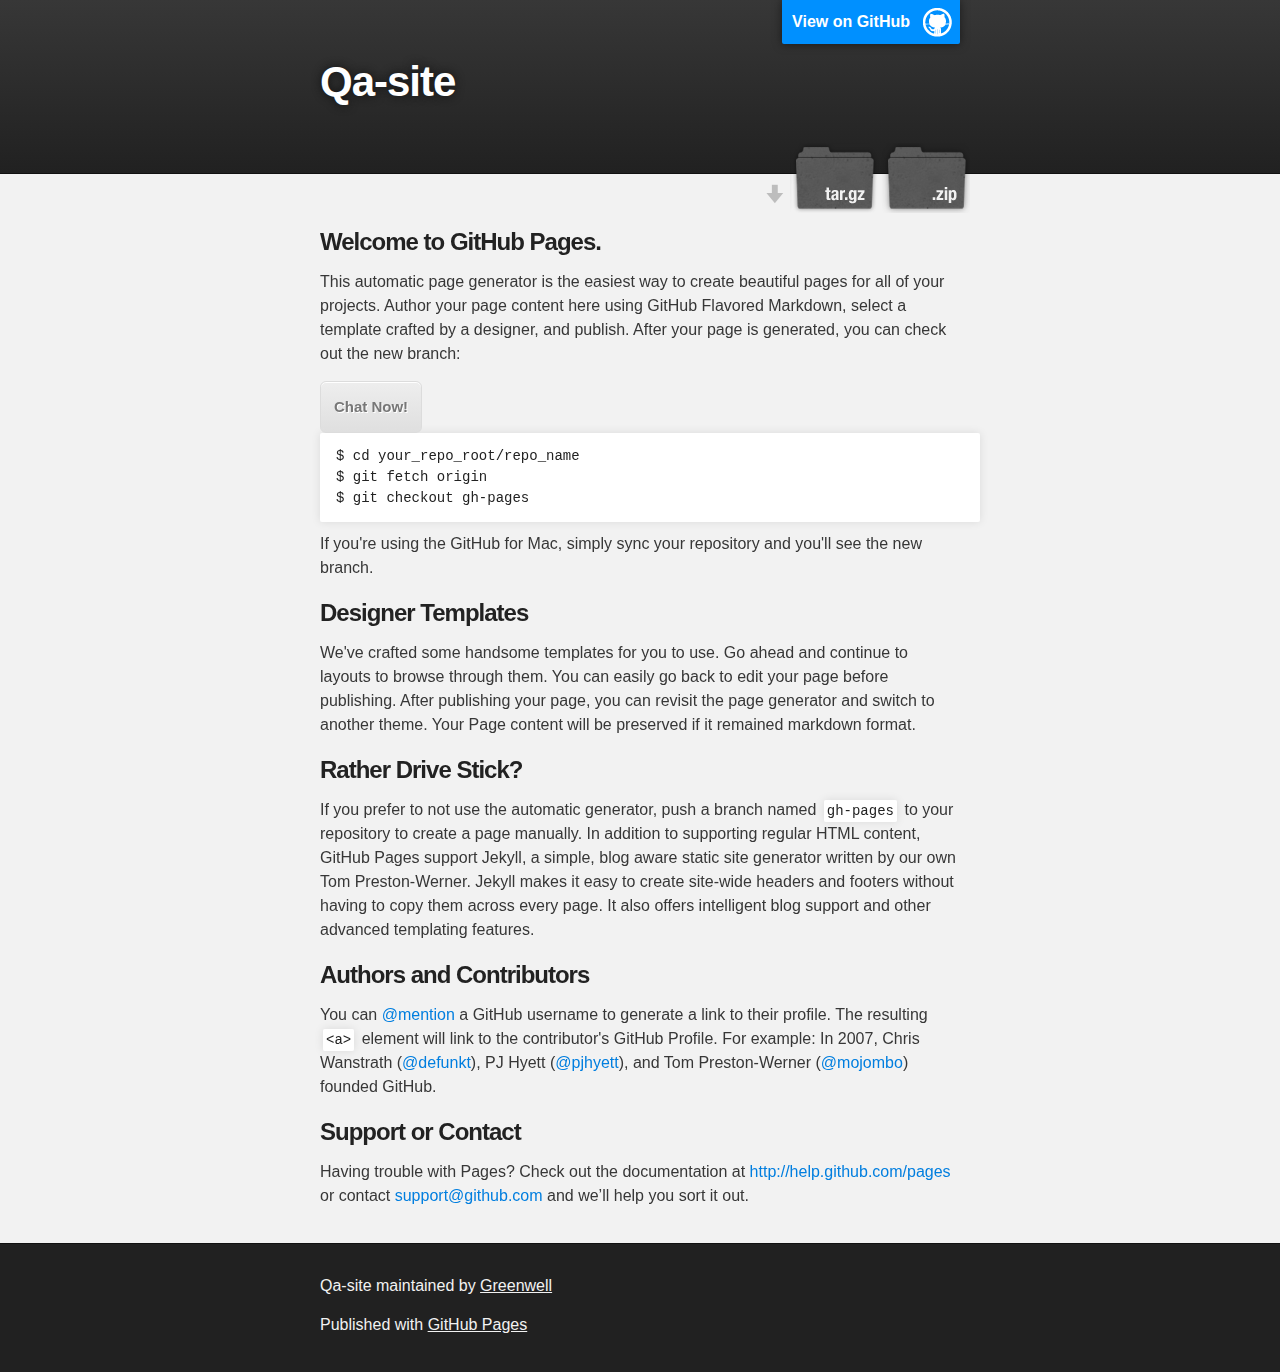
==== page1.html @ 6e8ea8be "More pages" ====
<!DOCTYPE html>
<html>

  <head>
    <meta charset='utf-8' />
    <meta http-equiv="X-UA-Compatible" content="chrome=1" />
    <meta name="description" content="Qa-site : " />
    <meta name="viewport" content="user-scalable=0, width=device-width, initial-scale=1.0,  minimum-scale=1.0, maximum-scale=1.0">

    <link rel="stylesheet" type="text/css" media="screen" href="stylesheets/stylesheet.css">

    <title>Page1</title>
	<style type="text/css">
	.help-button {
		-moz-box-shadow:inset 0px 1px 0px 0px #ffffff;
		-webkit-box-shadow:inset 0px 1px 0px 0px #ffffff;
		box-shadow:inset 0px 1px 0px 0px #ffffff;
		background:-webkit-gradient( linear, left top, left bottom, color-stop(0.05, #ededed), color-stop(1, #dfdfdf) );
		background:-moz-linear-gradient( center top, #ededed 5%, #dfdfdf 100% );
		filter:progid:DXImageTransform.Microsoft.gradient(startColorstr='#ededed', endColorstr='#dfdfdf');
		background-color:#ededed;
		-webkit-border-top-left-radius:6px;
		-moz-border-radius-topleft:6px;
		border-top-left-radius:6px;
		-webkit-border-top-right-radius:6px;
		-moz-border-radius-topright:6px;
		border-top-right-radius:6px;
		-webkit-border-bottom-right-radius:6px;
		-moz-border-radius-bottomright:6px;
		border-bottom-right-radius:6px;
		-webkit-border-bottom-left-radius:6px;
		-moz-border-radius-bottomleft:6px;
		border-bottom-left-radius:6px;
		text-indent:0;
		border:1px solid #dcdcdc;
		display:inline-block;
		color:#777777;
		font-family:arial;
		font-size:15px;
		font-weight:bold;
		font-style:normal;
		height:50px;
		line-height:50px;
		width:100px;
		text-decoration:none;
		text-align:center;
		text-shadow:1px 1px 0px #ffffff;
	}
	.help-button:hover {
		background:-webkit-gradient( linear, left top, left bottom, color-stop(0.05, #dfdfdf), color-stop(1, #ededed) );
		background:-moz-linear-gradient( center top, #dfdfdf 5%, #ededed 100% );
		filter:progid:DXImageTransform.Microsoft.gradient(startColorstr='#dfdfdf', endColorstr='#ededed');
		background-color:#dfdfdf;
	}.help-button:active {
		position:relative;
		top:1px;
	}</style>
  </head>
  <body>

	  <script type="text/javascript">
	  /* LP Mobile JS Configuration */
	  var _LP_CFG_ = {
	     app_id : "e4ebf57c",
	     options : {
	       // All configuration options defined in here
	       triggerSelector : '.help-button', // Replace with a selector to your help button(s)
	       onChatDisabled : function(els) { // An event that fires when chat is disabled. It takes one parameter which is an array of your trigger selectors.
	         for(var i = 0; i < els.length; i++) {
	           els[i].style.opacity = .5;
	         }
	       },
	       onChatEnabled : function(els) { // An event that fires when chat is enabled. It takes one parameter which is an array of your trigger selectors.
	         for(var i = 0; i < els.length; i++) {
	           els[i].style.opacity = 1;
	         }
	       }
	     }
	   };
	  /* End of Configuration */
 
	  /* LP Mobile JS include */
	  (function(){var a=_LP_CFG_.lpjsid="lpjs-"+(new Date).getTime(),b=document.createElement("script"),s=document.getElementsByTagName("script")[0];b.id=a;b.type="text/javascript";b.async=true;b.src="https://s3.amazonaws.com/look-dev-html-lib/lp_lib/liveperson-mobile.js";s.parentNode.insertBefore(b,s)})();
  /* End of Include */
	</script>

    <!-- HEADER -->
    <div id="header_wrap" class="outer">
        <header class="inner">
          <a id="forkme_banner" href="https://github.com/Greenwell/qa-site">View on GitHub</a>

          <h1 id="project_title">Qa-site</h1>
          <h2 id="project_tagline"></h2>

            <section id="downloads">
              <a class="zip_download_link" href="https://github.com/Greenwell/qa-site/zipball/master">Download this project as a .zip file</a>
              <a class="tar_download_link" href="https://github.com/Greenwell/qa-site/tarball/master">Download this project as a tar.gz file</a>
            </section>
        </header>
    </div>

    <!-- MAIN CONTENT -->
    <div id="main_content_wrap" class="outer">
      <section id="main_content" class="inner">
        <h3>
<a name="welcome-to-github-pages" class="anchor" href="#welcome-to-github-pages"><span class="octicon octicon-link"></span></a>Welcome to GitHub Pages.</h3>

<p>This automatic page generator is the easiest way to create beautiful pages for all of your projects. Author your page content here using GitHub Flavored Markdown, select a template crafted by a designer, and publish. After your page is generated, you can check out the new branch:</p>
			  <a href="#" class="help-button">Chat Now!</a>

<pre><code>$ cd your_repo_root/repo_name
$ git fetch origin
$ git checkout gh-pages
</code></pre>

<p>If you're using the GitHub for Mac, simply sync your repository and you'll see the new branch.</p>

<h3>
<a name="designer-templates" class="anchor" href="#designer-templates"><span class="octicon octicon-link"></span></a>Designer Templates</h3>

<p>We've crafted some handsome templates for you to use. Go ahead and continue to layouts to browse through them. You can easily go back to edit your page before publishing. After publishing your page, you can revisit the page generator and switch to another theme. Your Page content will be preserved if it remained markdown format.</p>

<h3>
<a name="rather-drive-stick" class="anchor" href="#rather-drive-stick"><span class="octicon octicon-link"></span></a>Rather Drive Stick?</h3>

<p>If you prefer to not use the automatic generator, push a branch named <code>gh-pages</code> to your repository to create a page manually. In addition to supporting regular HTML content, GitHub Pages support Jekyll, a simple, blog aware static site generator written by our own Tom Preston-Werner. Jekyll makes it easy to create site-wide headers and footers without having to copy them across every page. It also offers intelligent blog support and other advanced templating features.</p>

<h3>
<a name="authors-and-contributors" class="anchor" href="#authors-and-contributors"><span class="octicon octicon-link"></span></a>Authors and Contributors</h3>

<p>You can <a href="https://github.com/blog/821" class="user-mention">@mention</a> a GitHub username to generate a link to their profile. The resulting <code>&lt;a&gt;</code> element will link to the contributor's GitHub Profile. For example: In 2007, Chris Wanstrath (<a href="https://github.com/defunkt" class="user-mention">@defunkt</a>), PJ Hyett (<a href="https://github.com/pjhyett" class="user-mention">@pjhyett</a>), and Tom Preston-Werner (<a href="https://github.com/mojombo" class="user-mention">@mojombo</a>) founded GitHub.</p>

<h3>
<a name="support-or-contact" class="anchor" href="#support-or-contact"><span class="octicon octicon-link"></span></a>Support or Contact</h3>

<p>Having trouble with Pages? Check out the documentation at <a href="http://help.github.com/pages">http://help.github.com/pages</a> or contact <a href="mailto:support@github.com">support@github.com</a> and we’ll help you sort it out.</p>
      </section>
    </div>

    <!-- FOOTER  -->
    <div id="footer_wrap" class="outer">
      <footer class="inner">
        <p class="copyright">Qa-site maintained by <a href="https://github.com/Greenwell">Greenwell</a></p>
        <p>Published with <a href="http://pages.github.com">GitHub Pages</a></p>
      </footer>
    </div>

    

  </body>
</html>
---- stylesheets/stylesheet.css ----
/*******************************************************************************
Slate Theme for GitHub Pages
by Jason Costello, @jsncostello
*******************************************************************************/

@import url(pygment_trac.css);

/*******************************************************************************
MeyerWeb Reset
*******************************************************************************/

html, body, div, span, applet, object, iframe,
h1, h2, h3, h4, h5, h6, p, blockquote, pre,
a, abbr, acronym, address, big, cite, code,
del, dfn, em, img, ins, kbd, q, s, samp,
small, strike, strong, sub, sup, tt, var,
b, u, i, center,
dl, dt, dd, ol, ul, li,
fieldset, form, label, legend,
table, caption, tbody, tfoot, thead, tr, th, td,
article, aside, canvas, details, embed,
figure, figcaption, footer, header, hgroup,
menu, nav, output, ruby, section, summary,
time, mark, audio, video {
  margin: 0;
  padding: 0;
  border: 0;
  font: inherit;
  vertical-align: baseline;
}

/* HTML5 display-role reset for older browsers */
article, aside, details, figcaption, figure,
footer, header, hgroup, menu, nav, section {
  display: block;
}

ol, ul {
  list-style: none;
}

table {
  border-collapse: collapse;
  border-spacing: 0;
}

/*******************************************************************************
Theme Styles
*******************************************************************************/

body {
  box-sizing: border-box;
  color:#373737;
  background: #212121;
  font-size: 16px;
  font-family: 'Myriad Pro', Calibri, Helvetica, Arial, sans-serif;
  line-height: 1.5;
  -webkit-font-smoothing: antialiased;
}

h1, h2, h3, h4, h5, h6 {
  margin: 10px 0;
  font-weight: 700;
  color:#222222;
  font-family: 'Lucida Grande', 'Calibri', Helvetica, Arial, sans-serif;
  letter-spacing: -1px;
}

h1 {
  font-size: 36px;
  font-weight: 700;
}

h2 {
  padding-bottom: 10px;
  font-size: 32px;
  background: url('../images/bg_hr.png') repeat-x bottom;
}

h3 {
  font-size: 24px;
}

h4 {
  font-size: 21px;
}

h5 {
  font-size: 18px;
}

h6 {
  font-size: 16px;
}

p {
  margin: 10px 0 15px 0;
}

footer p {
  color: #f2f2f2;
}

a {
  text-decoration: none;
  color: #007edf;
  text-shadow: none;

  transition: color 0.5s ease;
  transition: text-shadow 0.5s ease;
  -webkit-transition: color 0.5s ease;
  -webkit-transition: text-shadow 0.5s ease;
  -moz-transition: color 0.5s ease;
  -moz-transition: text-shadow 0.5s ease;
  -o-transition: color 0.5s ease;
  -o-transition: text-shadow 0.5s ease;
  -ms-transition: color 0.5s ease;
  -ms-transition: text-shadow 0.5s ease;
}

a:hover, a:focus {text-decoration: underline;}

footer a {
  color: #F2F2F2;
  text-decoration: underline;
}

em {
  font-style: italic;
}

strong {
  font-weight: bold;
}

img {
  position: relative;
  margin: 0 auto;
  max-width: 739px;
  padding: 5px;
  margin: 10px 0 10px 0;
  border: 1px solid #ebebeb;

  box-shadow: 0 0 5px #ebebeb;
  -webkit-box-shadow: 0 0 5px #ebebeb;
  -moz-box-shadow: 0 0 5px #ebebeb;
  -o-box-shadow: 0 0 5px #ebebeb;
  -ms-box-shadow: 0 0 5px #ebebeb;
}

p img {
  display: inline;
  margin: 0;
  padding: 0;
  vertical-align: middle;
  text-align: center;
  border: none;
}

pre, code {
  width: 100%;
  color: #222;
  background-color: #fff;

  font-family: Monaco, "Bitstream Vera Sans Mono", "Lucida Console", Terminal, monospace;
  font-size: 14px;

  border-radius: 2px;
  -moz-border-radius: 2px;
  -webkit-border-radius: 2px;
}

pre {
  width: 100%;
  padding: 10px;
  box-shadow: 0 0 10px rgba(0,0,0,.1);
  overflow: auto;
}

code {
  padding: 3px;
  margin: 0 3px;
  box-shadow: 0 0 10px rgba(0,0,0,.1);
}

pre code {
  display: block;
  box-shadow: none;
}

blockquote {
  color: #666;
  margin-bottom: 20px;
  padding: 0 0 0 20px;
  border-left: 3px solid #bbb;
}


ul, ol, dl {
  margin-bottom: 15px
}

ul {
  list-style: inside;
  padding-left: 20px;
}

ol {
  list-style: decimal inside;
  padding-left: 20px;
}

dl dt {
  font-weight: bold;
}

dl dd {
  padding-left: 20px;
  font-style: italic;
}

dl p {
  padding-left: 20px;
  font-style: italic;
}

hr {
  height: 1px;
  margin-bottom: 5px;
  border: none;
  background: url('../images/bg_hr.png') repeat-x center;
}

table {
  border: 1px solid #373737;
  margin-bottom: 20px;
  text-align: left;
 }

th {
  font-family: 'Lucida Grande', 'Helvetica Neue', Helvetica, Arial, sans-serif;
  padding: 10px;
  background: #373737;
  color: #fff;
 }

td {
  padding: 10px;
  border: 1px solid #373737;
 }

form {
  background: #f2f2f2;
  padding: 20px;
}

/*******************************************************************************
Full-Width Styles
*******************************************************************************/

.outer {
  width: 100%;
}

.inner {
  position: relative;
  max-width: 640px;
  padding: 20px 10px;
  margin: 0 auto;
}

#forkme_banner {
  display: block;
  position: absolute;
  top:0;
  right: 10px;
  z-index: 10;
  padding: 10px 50px 10px 10px;
  color: #fff;
  background: url('../images/blacktocat.png') #0090ff no-repeat 95% 50%;
  font-weight: 700;
  box-shadow: 0 0 10px rgba(0,0,0,.5);
  border-bottom-left-radius: 2px;
  border-bottom-right-radius: 2px;
}

#header_wrap {
  background: #212121;
  background: -moz-linear-gradient(top, #373737, #212121);
  background: -webkit-linear-gradient(top, #373737, #212121);
  background: -ms-linear-gradient(top, #373737, #212121);
  background: -o-linear-gradient(top, #373737, #212121);
  background: linear-gradient(top, #373737, #212121);
}

#header_wrap .inner {
  padding: 50px 10px 30px 10px;
}

#project_title {
  margin: 0;
  color: #fff;
  font-size: 42px;
  font-weight: 700;
  text-shadow: #111 0px 0px 10px;
}

#project_tagline {
  color: #fff;
  font-size: 24px;
  font-weight: 300;
  background: none;
  text-shadow: #111 0px 0px 10px;
}

#downloads {
  position: absolute;
  width: 210px;
  z-index: 10;
  bottom: -40px;
  right: 0;
  height: 70px;
  background: url('../images/icon_download.png') no-repeat 0% 90%;
}

.zip_download_link {
  display: block;
  float: right;
  width: 90px;
  height:70px;
  text-indent: -5000px;
  overflow: hidden;
  background: url(../images/sprite_download.png) no-repeat bottom left;
}

.tar_download_link {
  display: block;
  float: right;
  width: 90px;
  height:70px;
  text-indent: -5000px;
  overflow: hidden;
  background: url(../images/sprite_download.png) no-repeat bottom right;
  margin-left: 10px;
}

.zip_download_link:hover {
  background: url(../images/sprite_download.png) no-repeat top left;
}

.tar_download_link:hover {
  background: url(../images/sprite_download.png) no-repeat top right;
}

#main_content_wrap {
  background: #f2f2f2;
  border-top: 1px solid #111;
  border-bottom: 1px solid #111;
}

#main_content {
  padding-top: 40px;
}

#footer_wrap {
  background: #212121;
}



/*******************************************************************************
Small Device Styles
*******************************************************************************/

@media screen and (max-width: 480px) {
  body {
    font-size:14px;
  }

  #downloads {
    display: none;
  }

  .inner {
    min-width: 320px;
    max-width: 480px;
  }

  #project_title {
  font-size: 32px;
  }

  h1 {
    font-size: 28px;
  }

  h2 {
    font-size: 24px;
  }

  h3 {
    font-size: 21px;
  }

  h4 {
    font-size: 18px;
  }

  h5 {
    font-size: 14px;
  }

  h6 {
    font-size: 12px;
  }

  code, pre {
    min-width: 320px;
    max-width: 480px;
    font-size: 11px;
  }

}
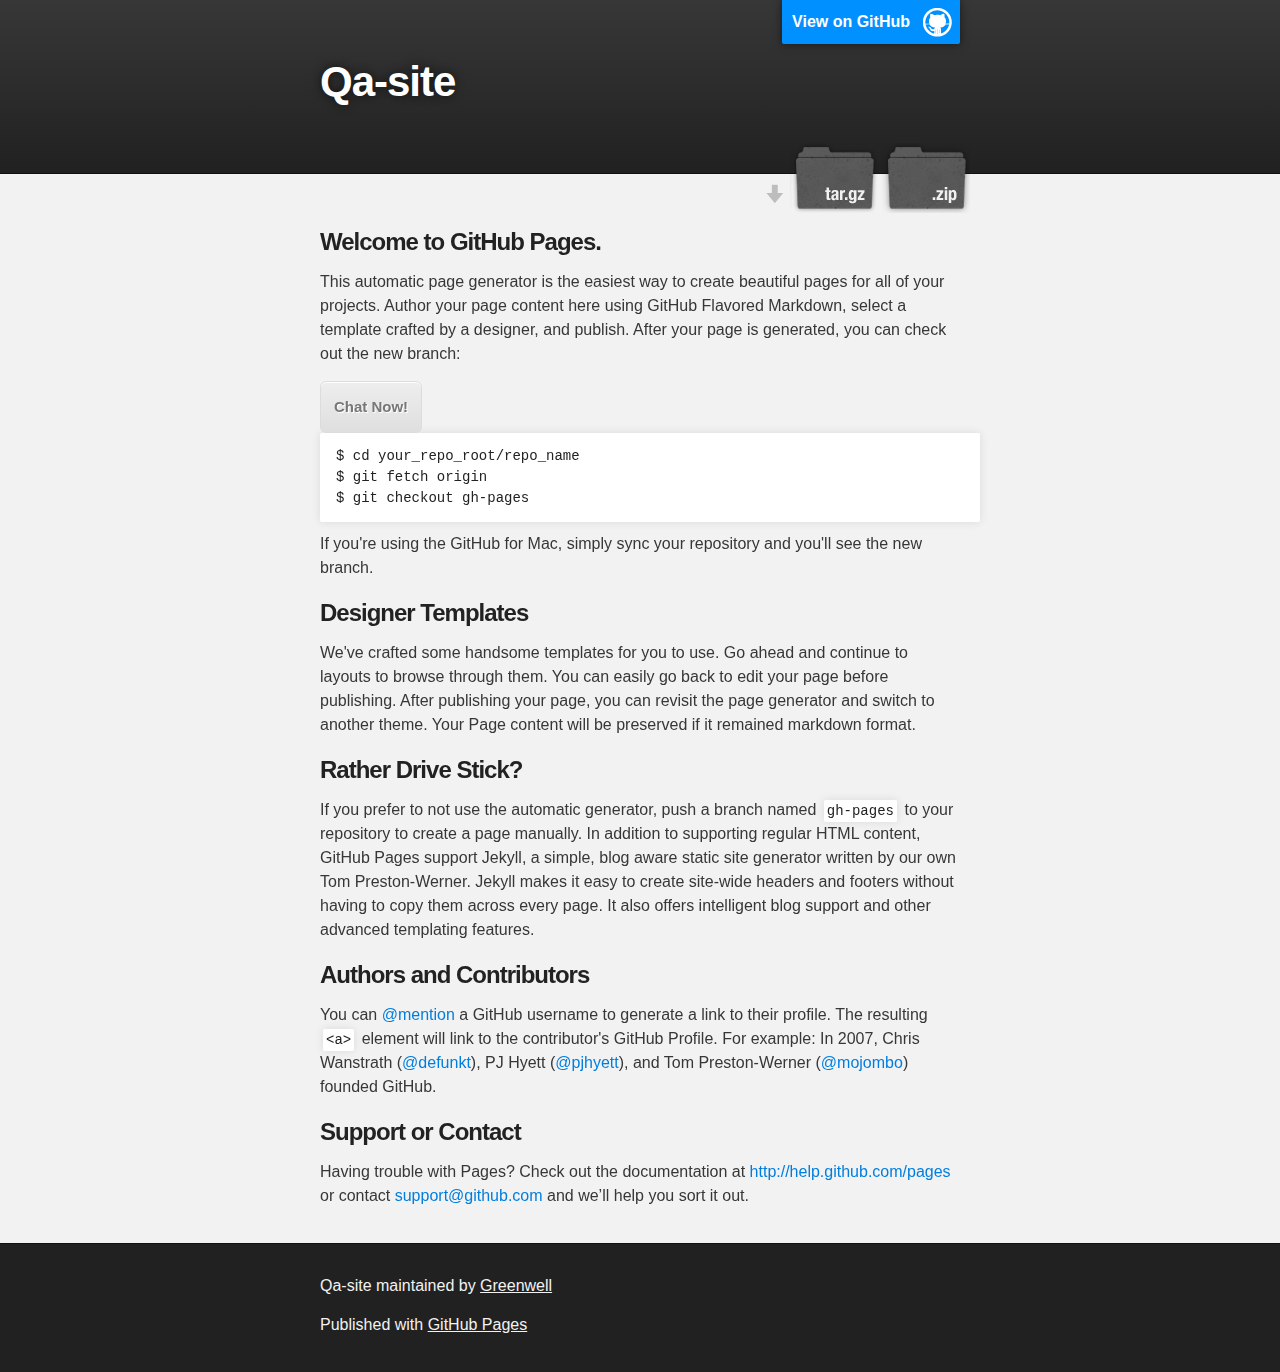
==== commit ec4ff06c: "Add skills to page" ====
--- a/page1.html
+++ b/page1.html
@@ -64,6 +64,7 @@
 	     app_id : "e4ebf57c",
 	     options : {
 	       // All configuration options defined in here
+		   skill : 'mobile', // Replace with registered mobile skill		  
 	       triggerSelector : '.help-button', // Replace with a selector to your help button(s)
 	       onChatDisabled : function(els) { // An event that fires when chat is disabled. It takes one parameter which is an array of your trigger selectors.
 	         for(var i = 0; i < els.length; i++) {
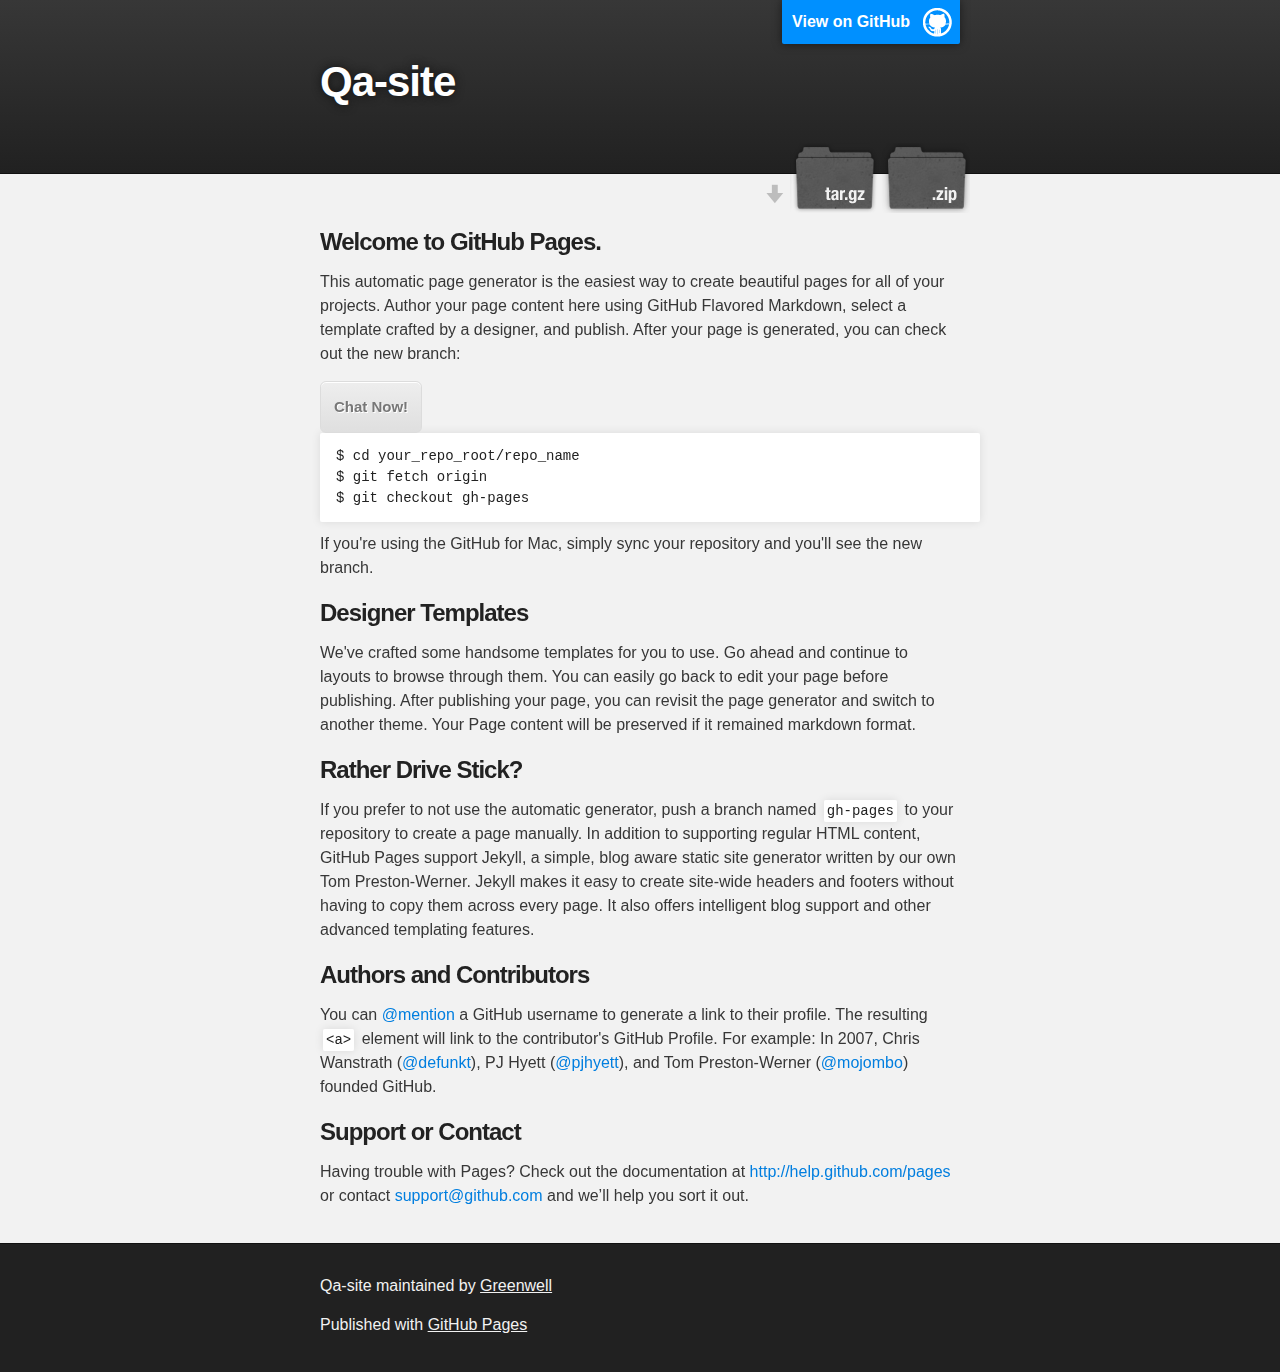
==== commit b7b26687: "update" ====
--- a/page1.html
+++ b/page1.html
@@ -56,7 +56,6 @@
 		top:1px;
 	}</style>
   </head>
-  <body>
 
 	  <script type="text/javascript">
 	  /* LP Mobile JS Configuration */
@@ -85,6 +84,7 @@
   /* End of Include */
 	</script>
 
+  <body>
     <!-- HEADER -->
     <div id="header_wrap" class="outer">
         <header class="inner">
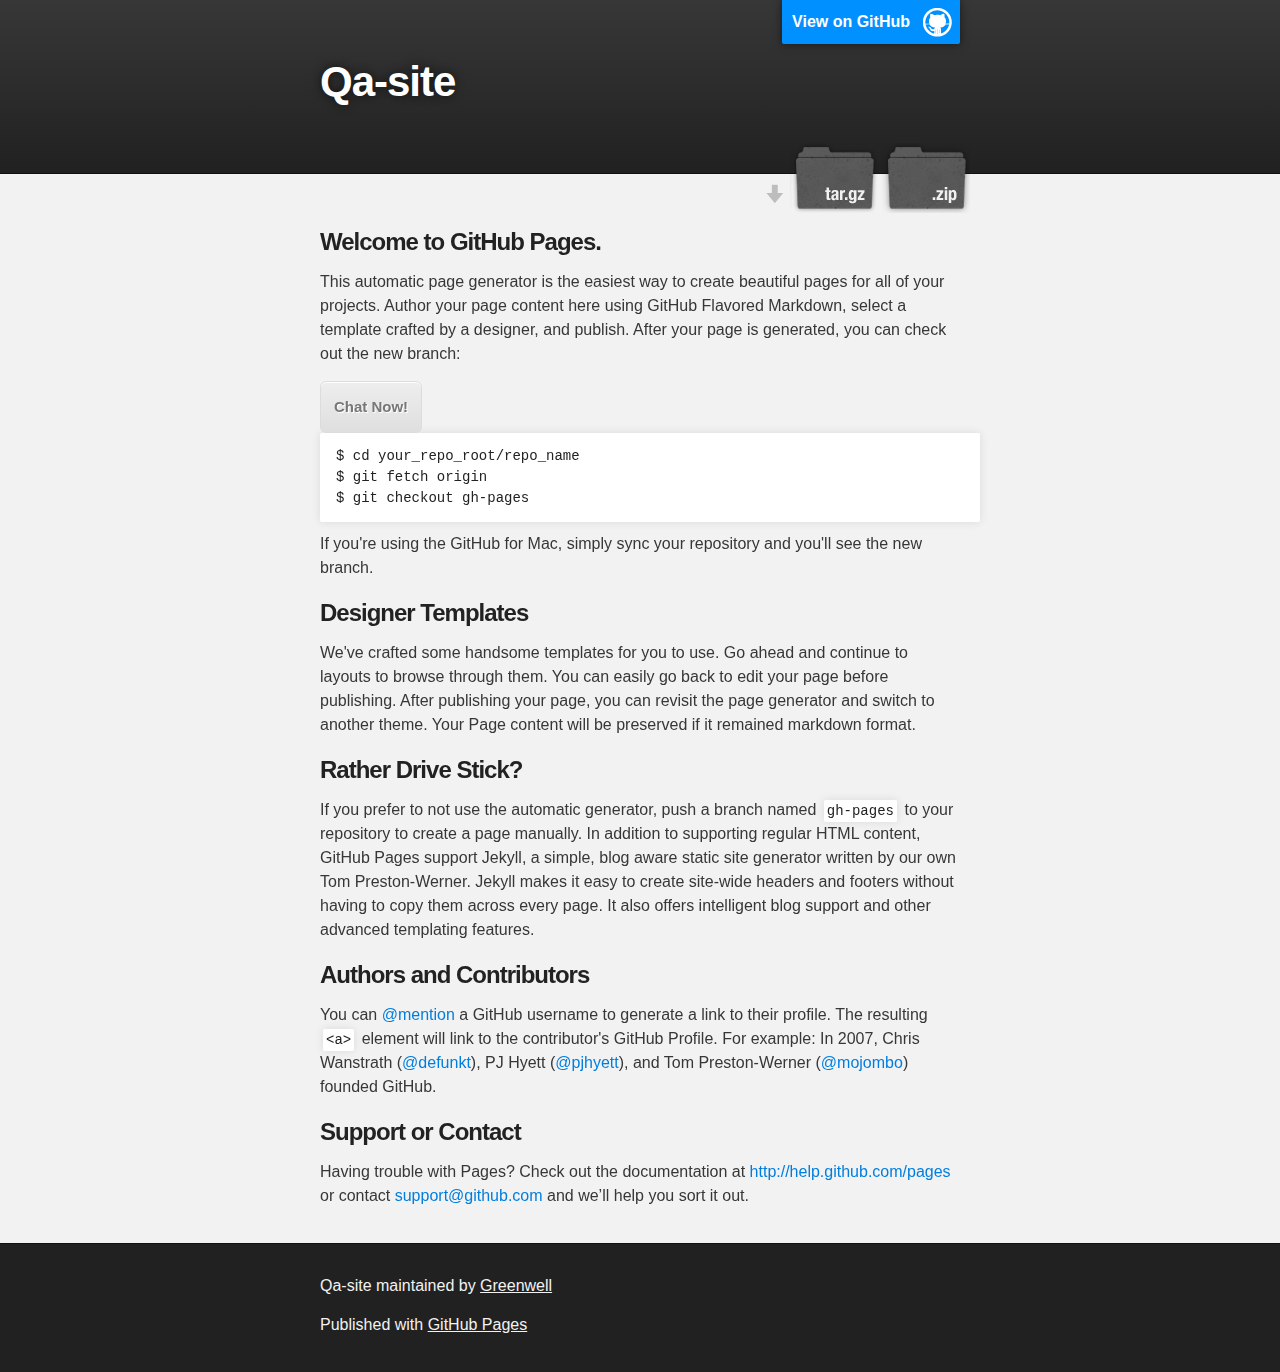
==== commit 78df8622: "Change account and point to production" ====
--- a/page1.html
+++ b/page1.html
@@ -57,32 +57,6 @@
 	}</style>
   </head>
 
-	  <script type="text/javascript">
-	  /* LP Mobile JS Configuration */
-	  var _LP_CFG_ = {
-	     app_id : "e4ebf57c",
-	     options : {
-	       // All configuration options defined in here
-		   skill : 'mobile', // Replace with registered mobile skill		  
-	       triggerSelector : '.help-button', // Replace with a selector to your help button(s)
-	       onChatDisabled : function(els) { // An event that fires when chat is disabled. It takes one parameter which is an array of your trigger selectors.
-	         for(var i = 0; i < els.length; i++) {
-	           els[i].style.opacity = .5;
-	         }
-	       },
-	       onChatEnabled : function(els) { // An event that fires when chat is enabled. It takes one parameter which is an array of your trigger selectors.
-	         for(var i = 0; i < els.length; i++) {
-	           els[i].style.opacity = 1;
-	         }
-	       }
-	     }
-	   };
-	  /* End of Configuration */
- 
-	  /* LP Mobile JS include */
-	  (function(){var a=_LP_CFG_.lpjsid="lpjs-"+(new Date).getTime(),b=document.createElement("script"),s=document.getElementsByTagName("script")[0];b.id=a;b.type="text/javascript";b.async=true;b.src="https://s3.amazonaws.com/look-dev-html-lib/lp_lib/liveperson-mobile.js";s.parentNode.insertBefore(b,s)})();
-  /* End of Include */
-	</script>
 
   <body>
     <!-- HEADER -->
@@ -147,6 +121,36 @@
     </div>
 
     
+	  <script type="text/javascript">
+	  /* LP Mobile JS Configuration */
+	  var _LP_CFG_ = {
+	     app_id : "88310755",
+	     options : {
+	       // All configuration options defined in here
+		   skill : 'mobile', // Replace with registered mobile skill	
+	       extras : function() { // A static dictionary or a function that returns a dictionary of custom variables 
+	         var extras = {'page': 'page1'};
+	         return extras;
+	       },		   	  
+	       triggerSelector : '.help-button', // Replace with a selector to your help button(s)
+	       onChatDisabled : function(els) { // An event that fires when chat is disabled. It takes one parameter which is an array of your trigger selectors.
+	         for(var i = 0; i < els.length; i++) {
+	           els[i].style.opacity = .5;
+	         }
+	       },
+	       onChatEnabled : function(els) { // An event that fires when chat is enabled. It takes one parameter which is an array of your trigger selectors.
+	         for(var i = 0; i < els.length; i++) {
+	           els[i].style.opacity = 1;
+	         }
+	       }
+	     }
+	   };
+	  /* End of Configuration */
+ 
+	  /* LP Mobile JS include */
+	  (function(){var a=_LP_CFG_.lpjsid="lpjs-"+(new Date).getTime(),b=document.createElement("script"),s=document.getElementsByTagName("script")[0];b.id=a;b.type="text/javascript";b.async=true;b.src="https://d3tpuxked45kzt.cloudfront.net/lp_lib/liveperson-mobile.js";s.parentNode.insertBefore(b,s)})();
+  /* End of Include */
+	</script>
 
   </body>
 </html>
